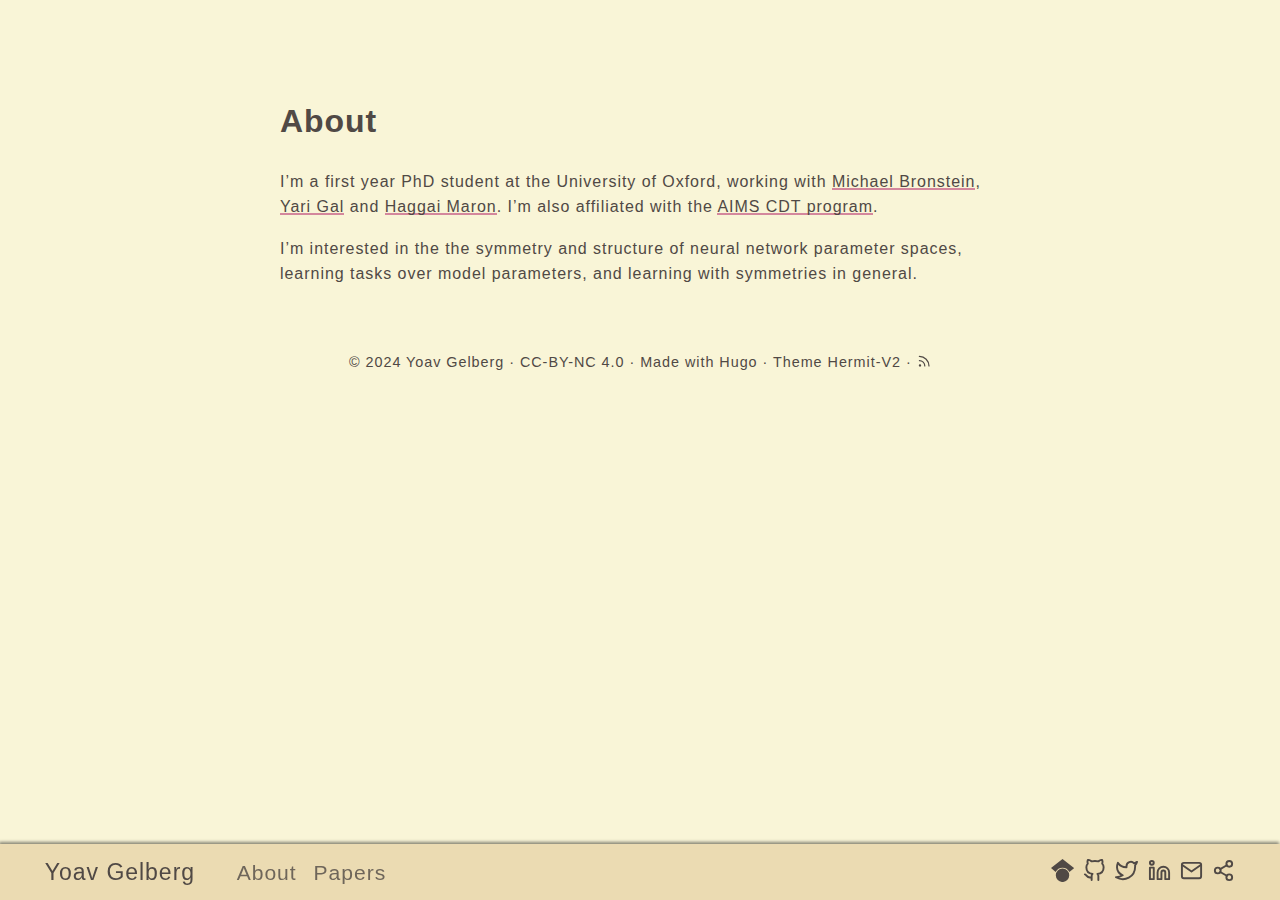
==== about/index.html @ 003d4857 "removed /en from URL" ====
<!DOCTYPE html>
<html lang="en-us">
<head><meta charset="UTF-8">
<meta http-equiv="Content-Type" content="text/html; charset=utf-8">
<meta name="viewport" content="width=device-width, initial-scale=1.0">
<meta http-equiv="X-UA-Compatible" content="ie=edge"><meta name="robots" content="index, follow"><link rel="author" href="/humans.txt">
<link rel="apple-touch-icon" sizes="180x180" href="/apple-touch-icon.png"><link rel="icon" type="image/png" sizes="32x32" href="/favicon-32x32.png">
<link rel="icon" type="image/png" sizes="16x16" href="/favicon-16x16.png">
<link rel="manifest" href="/site.webmanifest">
<meta name="msapplication-TileImage" content="/mstile-144x144.png">
<meta name="author" content="Yoav Gelberg">

  <meta itemprop="name" content="About">
  <meta itemprop="description" content="I’m a first year PhD student at the University of Oxford, working with Michael Bronstein, Yari Gal and Haggai Maron. I’m also affiliated with the AIMS CDT program.
I’m interested in the the symmetry and structure of neural network parameter spaces, learning tasks over model parameters, and learning with symmetries in general.">
  <meta itemprop="datePublished" content="2024-10-09T18:32:16+02:00">
  <meta itemprop="dateModified" content="2024-10-09T18:32:16+02:00">
  <meta itemprop="wordCount" content="52"><meta property="og:url" content="https://yoavgelberg.github.io/about/">
  <meta property="og:site_name" content="Yoav Gelberg">
  <meta property="og:title" content="About">
  <meta property="og:description" content="I’m a first year PhD student at the University of Oxford, working with Michael Bronstein, Yari Gal and Haggai Maron. I’m also affiliated with the AIMS CDT program.
I’m interested in the the symmetry and structure of neural network parameter spaces, learning tasks over model parameters, and learning with symmetries in general.">
  <meta property="og:locale" content="en_us">
  <meta property="og:type" content="article">
    <meta property="article:published_time" content="2024-10-09T18:32:16+02:00">
    <meta property="article:modified_time" content="2024-10-09T18:32:16+02:00">

  <meta name="twitter:card" content="summary">
  <meta name="twitter:title" content="About">
  <meta name="twitter:description" content="I’m a first year PhD student at the University of Oxford, working with Michael Bronstein, Yari Gal and Haggai Maron. I’m also affiliated with the AIMS CDT program.
I’m interested in the the symmetry and structure of neural network parameter spaces, learning tasks over model parameters, and learning with symmetries in general.">
<title>About</title>
<link rel="stylesheet dns-prefetch preconnect preload prefetch" as="style" href="https://yoavgelberg.github.io/css/style.min.cb4854d6fade3b67cc65bf8e83aa059a0c76e17886cffae92ecdb4e8b6cb4a50.css" integrity="sha256-y0hU1vreO2fMZb+Og6oFmgx24XiGz/rpLs206LbLSlA=" crossorigin="anonymous">
	</head>
<body id="page">
	<header id="site-header">
		<div class="hdr-wrapper section-inner">
			<div class="hdr-left">
				<div class="site-branding">
					<a href="https://yoavgelberg.github.io/">Yoav Gelberg</a>
				</div>
				<nav class="site-nav hide-in-mobile"><a href="https://yoavgelberg.github.io/about/">About</a><a href="https://yoavgelberg.github.io/papers/">Papers</a></nav>
			</div>
			<div class="hdr-right hdr-icons">
				<span class="hdr-social hide-in-mobile"><a href="https://scholar.google.com/citations?user=FMbR_TkAAAAJ&amp;hl=en" target="_blank" rel="noopener me" title="Scholar"><svg class="feather" fill="currentColor" width="24" height="24" viewBox="0 0 24 24" role="img" class="feather"
   xmlns="http://www.w3.org/2000/svg" stroke="none">
   <title>Google Scholar icon</title>
   <path d="M12 24a7 7 0 1 1 0-14 7 7 0 0 1 0 14zm0-24L0 9.5l4.838 3.94A8 8 0 0 1 12 9a8 8 0 0 1 7.162 4.44L24 9.5z" />
</svg></a><a href="https://github.com/yoavgelberg" target="_blank" rel="noopener me" title="Github"><svg xmlns="http://www.w3.org/2000/svg" class="feather" width="24" height="24" viewBox="0 0 24 24" fill="none"
   stroke="currentColor" stroke-width="2" stroke-linecap="round" stroke-linejoin="round">
   <path
      d="M9 19c-5 1.5-5-2.5-7-3m14 6v-3.87a3.37 3.37 0 0 0-.94-2.61c3.14-.35 6.44-1.54 6.44-7A5.44 5.44 0 0 0 20 4.77 5.07 5.07 0 0 0 19.91 1S18.73.65 16 2.48a13.38 13.38 0 0 0-7 0C6.27.65 5.09 1 5.09 1A5.07 5.07 0 0 0 5 4.77a5.44 5.44 0 0 0-1.5 3.78c0 5.42 3.3 6.61 6.44 7A3.37 3.37 0 0 0 9 18.13V22">
   </path>
</svg></a><a href="https://twitter.com/yoav_gelberg" target="_blank" rel="noopener me" title="Twitter"><svg xmlns="http://www.w3.org/2000/svg" class="feather" width="24" height="24" viewBox="0 0 24 24" fill="none"
   stroke="currentColor" stroke-width="2" stroke-linecap="round" stroke-linejoin="round">
   <path
      d="M23 3a10.9 10.9 0 0 1-3.14 1.53 4.48 4.48 0 0 0-7.86 3v1A10.66 10.66 0 0 1 3 4s-4 9 5 13a11.64 11.64 0 0 1-7 2c9 5 20 0 20-11.5a4.5 4.5 0 0 0-.08-.83A7.72 7.72 0 0 0 23 3z">
   </path>
</svg></a><a href="https://www.linkedin.com/in/yoav-gelberg" target="_blank" rel="noopener me" title="Linkedin"><svg xmlns="http://www.w3.org/2000/svg" class="feather" width="24" height="24" viewBox="0 0 24 24" fill="none"
   stroke="currentColor" stroke-width="2" stroke-linecap="round" stroke-linejoin="round">
   <path d="M16 8a6 6 0 0 1 6 6v7h-4v-7a2 2 0 0 0-2-2 2 2 0 0 0-2 2v7h-4v-7a6 6 0 0 1 6-6z"></path>
   <rect x="2" y="9" width="4" height="12"></rect>
   <circle cx="4" cy="4" r="2"></circle>
</svg></a><a href="mailto://yoav@robots.ox.ac.uk" target="_blank" rel="noopener me" title="Email"><svg xmlns="http://www.w3.org/2000/svg" class="feather" width="24" height="24" viewBox="0 0 24 24" fill="none"
   stroke="currentColor" stroke-width="2" stroke-linecap="round" stroke-linejoin="round">
   <path d="M4 4h16c1.1 0 2 .9 2 2v12c0 1.1-.9 2-2 2H4c-1.1 0-2-.9-2-2V6c0-1.1.9-2 2-2z"></path>
   <polyline points="22,6 12,13 2,6"></polyline>
</svg></a></span><button id="share-btn" class="hdr-btn" title=""><svg xmlns="http://www.w3.org/2000/svg" width="24" height="24" viewBox="0 0 24 24" fill="none" stroke="currentColor"
      stroke-width="2" stroke-linecap="round" stroke-linejoin="round" class="feather feather-share-2">
      <circle cx="18" cy="5" r="3"></circle>
      <circle cx="6" cy="12" r="3"></circle>
      <circle cx="18" cy="19" r="3"></circle>
      <line x1="8.59" y1="13.51" x2="15.42" y2="17.49"></line>
      <line x1="15.41" y1="6.51" x2="8.59" y2="10.49"></line>
   </svg></button>
 
<div id="share-links" class="animated fast">
    
    
    
    
    <ul>
        <li>
            <a href="https://twitter.com/intent/tweet?hashtags=hermit2&amp;url=https%3a%2f%2fyoavgelberg.github.io%2fabout%2f&amp;text=About" target="_blank" rel="noopener" aria-label="Share on X"><svg xmlns="http://www.w3.org/2000/svg" class="feather" width="24" height="24" viewBox="0 0 24 24" fill="none"
   stroke="currentColor" stroke-width="2" stroke-linecap="round" stroke-linejoin="round">
   <path class="st0" d="m21.3 21.1 -11.4 -18.2h-7.2l11.4 18.2zm-18.6 0 7.2 -6.6m4.2 -5 7.2 -6.6" />
</svg></a>
        </li>
        <li>
            <a href="https://facebook.com/sharer/sharer.php?u=https%3a%2f%2fyoavgelberg.github.io%2fabout%2f" target="_blank" rel="noopener" aria-label="Share on Facebook"><svg xmlns="http://www.w3.org/2000/svg" class="feather" width="24" height="24" viewBox="0 0 24 24" fill="none"
   stroke="currentColor" stroke-width="2" stroke-linecap="round" stroke-linejoin="round">
   <path d="M18 2h-3a5 5 0 0 0-5 5v3H7v4h3v8h4v-8h3l1-4h-4V7a1 1 0 0 1 1-1h3z"></path>
</svg></a>
        </li>
        <li>
            <a href="mailto:?subject=About&amp;body=https%3a%2f%2fyoavgelberg.github.io%2fabout%2f" target="_self" rel="noopener" aria-label="Share on Email"><svg xmlns="http://www.w3.org/2000/svg" class="feather" width="24" height="24" viewBox="0 0 24 24" fill="none"
   stroke="currentColor" stroke-width="2" stroke-linecap="round" stroke-linejoin="round">
   <path d="M4 4h16c1.1 0 2 .9 2 2v12c0 1.1-.9 2-2 2H4c-1.1 0-2-.9-2-2V6c0-1.1.9-2 2-2z"></path>
   <polyline points="22,6 12,13 2,6"></polyline>
</svg></a>
        </li>
        <li>
            <a href="https://www.linkedin.com/shareArticle?mini=true&amp;url=https%3a%2f%2fyoavgelberg.github.io%2fabout%2f&amp;source=https%3a%2f%2fyoavgelberg.github.io%2f&amp;title=About&amp;summary=About%2c%20by%20Yoav%20Gelberg%0a%0a%3cnil%3e%0a" target="_blank" rel="noopener" aria-label="Share on LinkedIn"><svg xmlns="http://www.w3.org/2000/svg" class="feather" width="24" height="24" viewBox="0 0 24 24" fill="none"
   stroke="currentColor" stroke-width="2" stroke-linecap="round" stroke-linejoin="round">
   <path d="M16 8a6 6 0 0 1 6 6v7h-4v-7a2 2 0 0 0-2-2 2 2 0 0 0-2 2v7h-4v-7a6 6 0 0 1 6-6z"></path>
   <rect x="2" y="9" width="4" height="12"></rect>
   <circle cx="4" cy="4" r="2"></circle>
</svg></a>
        </li>
        <li>
            <a href="#" onclick="linkShare(&#34;About&#34;,&#34;https://yoavgelberg.github.io/about/&#34;,&#34;About, by Yoav Gelberg\n\n\u003cnil\u003e\n&#34;); return false;" target="_self" rel="noopener" aria-label="Copy Link"><svg xmlns="http://www.w3.org/2000/svg" width="24" height="24" viewBox="0 0 24 24" fill="none" stroke="currentColor"
      stroke-width="2" stroke-linecap="round" stroke-linejoin="round" class="feather feather-copy">
      <rect x="9" y="9" width="13" height="13" rx="2" ry="2"></rect>
      <path d="M5 15H4a2 2 0 0 1-2-2V4a2 2 0 0 1 2-2h9a2 2 0 0 1 2 2v1"></path>
   </svg></a>
        </li>
    </ul>
</div><button id="menu-btn" class="hdr-btn" title=""><svg xmlns="http://www.w3.org/2000/svg" width="24" height="24" viewBox="0 0 24 24" fill="none" stroke="currentColor"
      stroke-width="2" stroke-linecap="round" stroke-linejoin="round" class="feather feather-menu">
      <line x1="3" y1="12" x2="21" y2="12"></line>
      <line x1="3" y1="6" x2="21" y2="6"></line>
      <line x1="3" y1="18" x2="21" y2="18"></line>
   </svg></button>
			</div>
		</div>
	</header>
	<div id="mobile-menu" class="animated fast">
		<ul>
			<li><a href="https://yoavgelberg.github.io/about/">About</a></li>
			<li><a href="https://yoavgelberg.github.io/papers/">Papers</a></li>
		</ul>
	</div>


	<main class="site-main section-inner thin animated fadeIn faster">
		<h1>About</h1>
		<div class="content">
			<p>I&rsquo;m a first year PhD student at the University of Oxford, working with <a href="https://www.cs.ox.ac.uk/people/michael.bronstein/">Michael Bronstein</a>, <a href="https://www.cs.ox.ac.uk/people/yarin.gal/website/">Yari Gal</a> and <a href="https://haggaim.github.io/">Haggai Maron</a>. I&rsquo;m also affiliated with the <a href="https://aims.robots.ox.ac.uk/">AIMS CDT program</a>.</p>
<p>I&rsquo;m interested in the the symmetry and structure of neural network parameter spaces, learning tasks over model parameters, and learning with symmetries in general.</p>
<!-- raw HTML omitted -->
<!-- raw HTML omitted -->
<!-- raw HTML omitted -->
<!-- raw HTML omitted -->
<!-- raw HTML omitted -->
<!-- raw HTML omitted -->

		</div>
		
	</main>

<footer id="site-footer" class="section-inner thin animated fadeIn faster">
	<p>
		&copy; 2024 <a href="https://yoavgelberg.github.io/">Yoav Gelberg</a>
		&#183; CC-BY-NC 4.0 &#183; Made with <a href="https://gohugo.io/" target="_blank" rel="noopener">Hugo</a>
			&#183; Theme <a href="https://github.com/1bl4z3r/hermit-V2" target="_blank" rel="noopener">Hermit-V2</a>
		&#183; <a href="https://yoavgelberg.github.io/posts/index.xml" target="_blank" title="rss"><svg xmlns="http://www.w3.org/2000/svg" width="24" height="24" viewBox="0 0 24 24" fill="none" stroke="currentColor"
   stroke-width="2" stroke-linecap="round" stroke-linejoin="round" class="feather feather-rss">
   <path d="M4 11a9 9 0 0 1 9 9"></path>
   <path d="M4 4a16 16 0 0 1 16 16"></path>
   <circle cx="5" cy="19" r="1"></circle>
</svg></a></p>

</footer>
<script async src="https://yoavgelberg.github.io/js/bundle.min.c7c384e4d29d192bbac6811ae4660bb01767194a5bea56baca77e8260f93ea16.js" integrity="sha256-x8OE5NKdGSu6xoEa5GYLsBdnGUpb6la6ynfoJg+T6hY=" crossorigin="anonymous"></script><script async src="https://yoavgelberg.github.io/js/link-share.min.24409a4f6e5537d70ffc55ec8f9192208d718678cb8638585342423020b37f39.js" integrity="sha256-JECaT25VN9cP/FXsj5GSII1xhnjLhjhYU0JCMCCzfzk=" crossorigin="anonymous"></script>
</body>

</html>
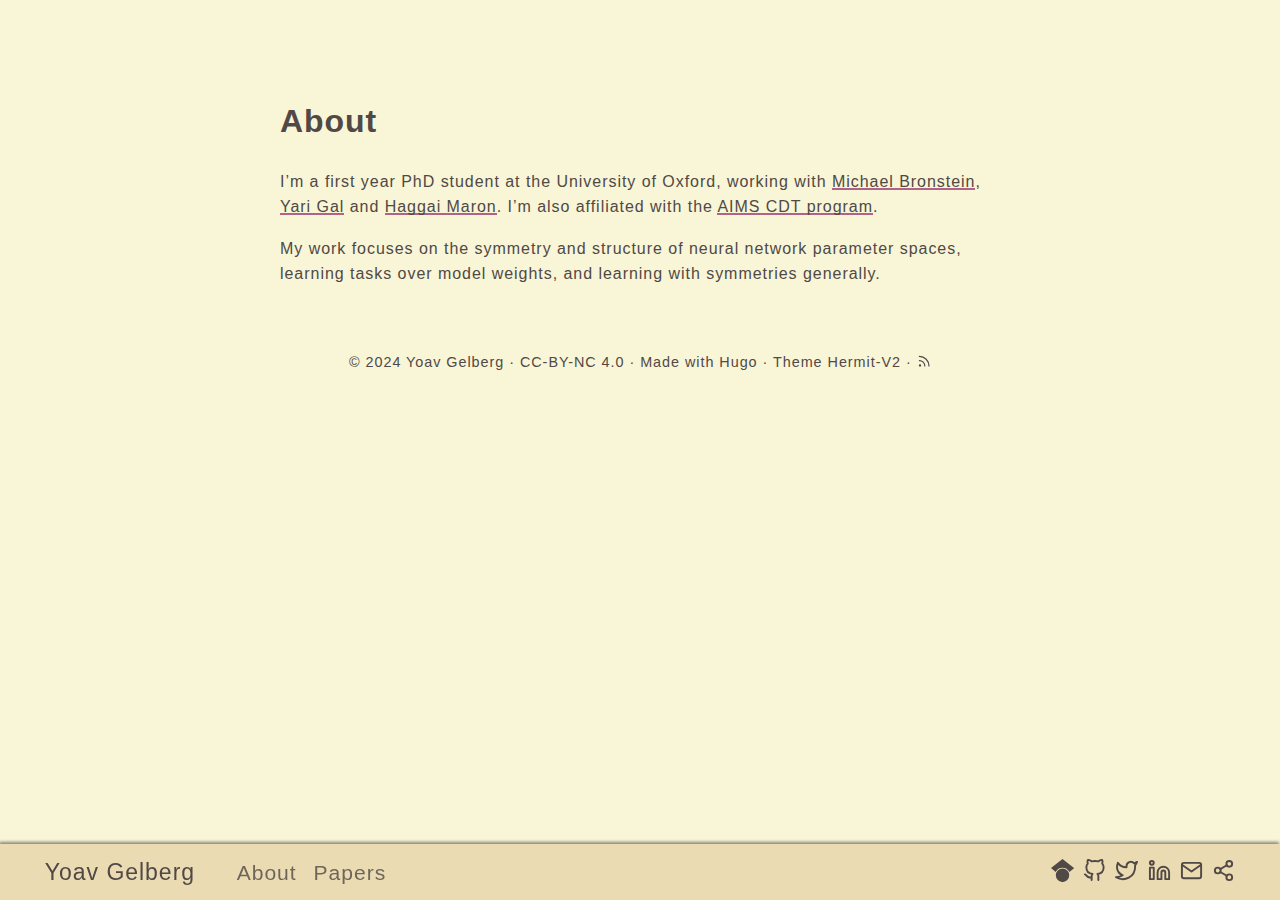
==== commit 835b8b72: "Added better portrait and about page" ====
--- a/about/index.html
+++ b/about/index.html
@@ -14,14 +14,14 @@
 
   <meta itemprop="name" content="About">
   <meta itemprop="description" content="I’m a first year PhD student at the University of Oxford, working with Michael Bronstein, Yari Gal and Haggai Maron. I’m also affiliated with the AIMS CDT program.
-I’m interested in the the symmetry and structure of neural network parameter spaces, learning tasks over model parameters, and learning with symmetries in general.">
+My work focuses on the symmetry and structure of neural network parameter spaces, learning tasks over model weights, and learning with symmetries generally.">
   <meta itemprop="datePublished" content="2024-10-09T18:32:16+02:00">
   <meta itemprop="dateModified" content="2024-10-09T18:32:16+02:00">
-  <meta itemprop="wordCount" content="52"><meta property="og:url" content="https://yoavgelberg.github.io/about/">
+  <meta itemprop="wordCount" content="51"><meta property="og:url" content="https://yoavgelberg.github.io/about/">
   <meta property="og:site_name" content="Yoav Gelberg">
   <meta property="og:title" content="About">
   <meta property="og:description" content="I’m a first year PhD student at the University of Oxford, working with Michael Bronstein, Yari Gal and Haggai Maron. I’m also affiliated with the AIMS CDT program.
-I’m interested in the the symmetry and structure of neural network parameter spaces, learning tasks over model parameters, and learning with symmetries in general.">
+My work focuses on the symmetry and structure of neural network parameter spaces, learning tasks over model weights, and learning with symmetries generally.">
   <meta property="og:locale" content="en_us">
   <meta property="og:type" content="article">
     <meta property="article:published_time" content="2024-10-09T18:32:16+02:00">
@@ -30,9 +30,9 @@
   <meta name="twitter:card" content="summary">
   <meta name="twitter:title" content="About">
   <meta name="twitter:description" content="I’m a first year PhD student at the University of Oxford, working with Michael Bronstein, Yari Gal and Haggai Maron. I’m also affiliated with the AIMS CDT program.
-I’m interested in the the symmetry and structure of neural network parameter spaces, learning tasks over model parameters, and learning with symmetries in general.">
+My work focuses on the symmetry and structure of neural network parameter spaces, learning tasks over model weights, and learning with symmetries generally.">
 <title>About</title>
-<link rel="stylesheet dns-prefetch preconnect preload prefetch" as="style" href="https://yoavgelberg.github.io/css/style.min.cb4854d6fade3b67cc65bf8e83aa059a0c76e17886cffae92ecdb4e8b6cb4a50.css" integrity="sha256-y0hU1vreO2fMZb+Og6oFmgx24XiGz/rpLs206LbLSlA=" crossorigin="anonymous">
+<link rel="stylesheet dns-prefetch preconnect preload prefetch" as="style" href="https://yoavgelberg.github.io/css/style.min.e66c8645325b8fbab1a3859340aedaf2f56ca73fb8b6a142200ed9afa69ffe1b.css" integrity="sha256-5myGRTJbj7qxo4WTQK7a8vVspz+4tqFCIA7Zr6af/hs=" crossorigin="anonymous">
 	</head>
 <body id="page">
 	<header id="site-header">
@@ -138,7 +138,7 @@
 		<h1>About</h1>
 		<div class="content">
 			<p>I&rsquo;m a first year PhD student at the University of Oxford, working with <a href="https://www.cs.ox.ac.uk/people/michael.bronstein/">Michael Bronstein</a>, <a href="https://www.cs.ox.ac.uk/people/yarin.gal/website/">Yari Gal</a> and <a href="https://haggaim.github.io/">Haggai Maron</a>. I&rsquo;m also affiliated with the <a href="https://aims.robots.ox.ac.uk/">AIMS CDT program</a>.</p>
-<p>I&rsquo;m interested in the the symmetry and structure of neural network parameter spaces, learning tasks over model parameters, and learning with symmetries in general.</p>
+<p>My work focuses on the symmetry and structure of neural network parameter spaces, learning tasks over model weights, and learning with symmetries generally.</p>
 <!-- raw HTML omitted -->
 <!-- raw HTML omitted -->
 <!-- raw HTML omitted -->
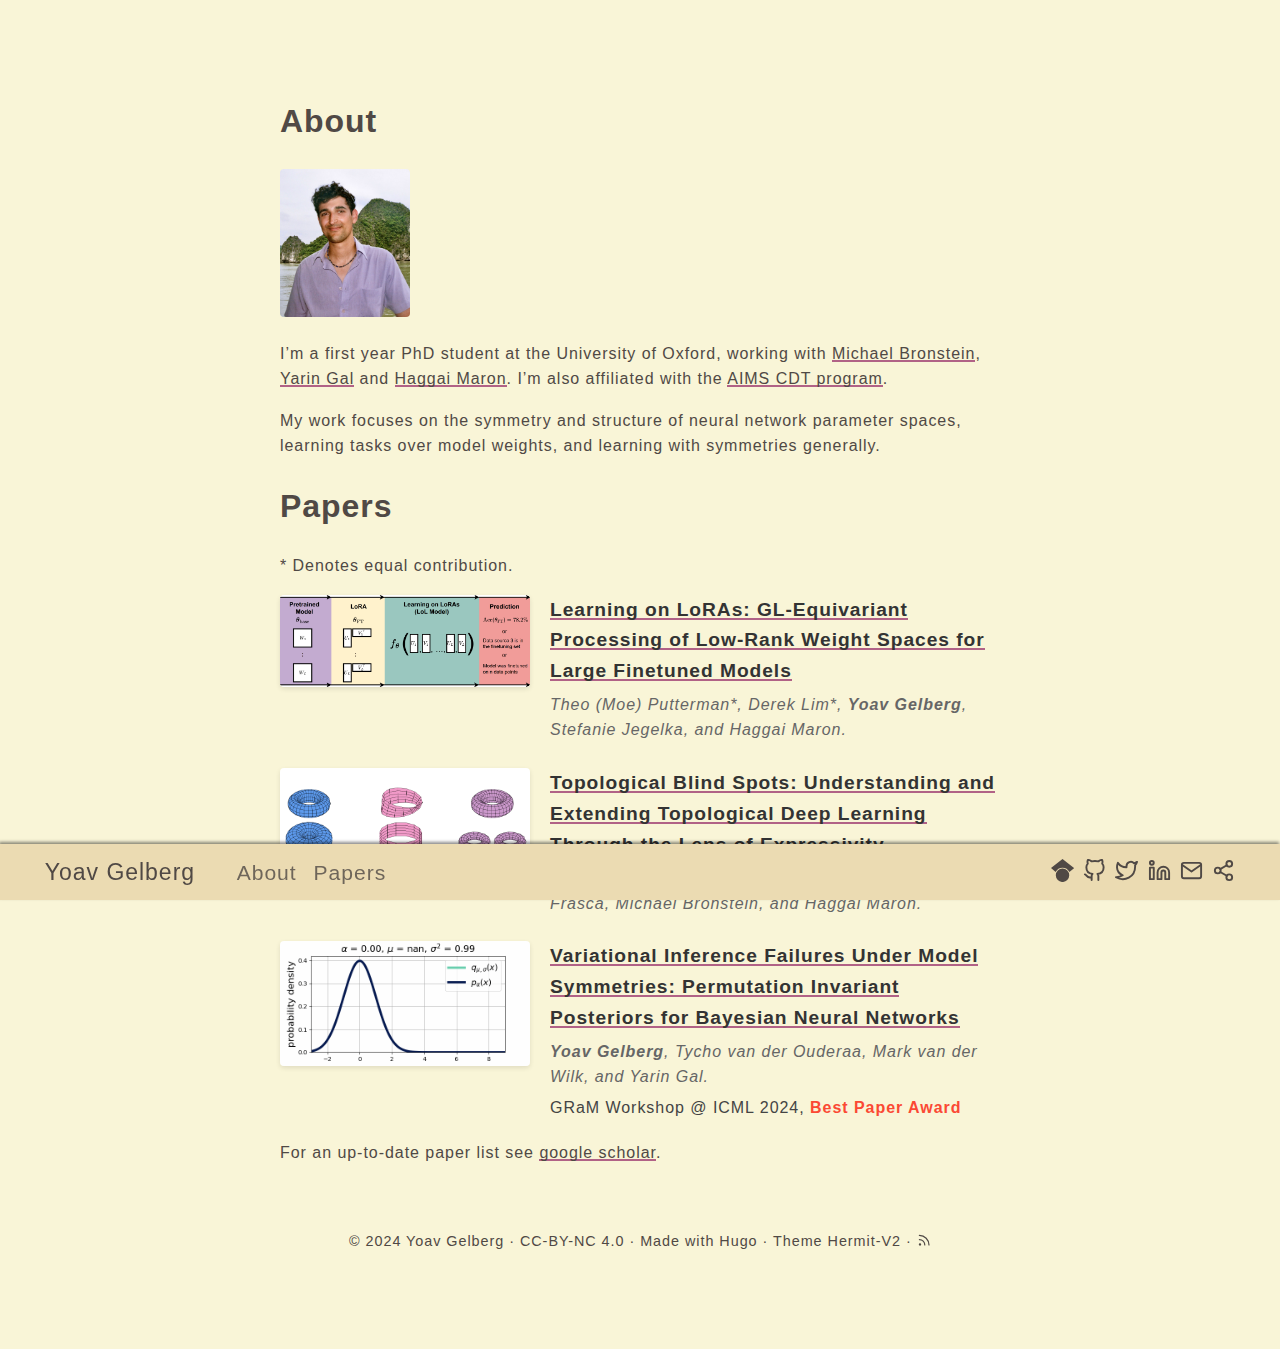
==== commit c12e4fc4: "Better about" ====
--- a/about/index.html
+++ b/about/index.html
@@ -13,15 +13,19 @@
 <meta name="author" content="Yoav Gelberg">
 
   <meta itemprop="name" content="About">
-  <meta itemprop="description" content="I’m a first year PhD student at the University of Oxford, working with Michael Bronstein, Yari Gal and Haggai Maron. I’m also affiliated with the AIMS CDT program.
-My work focuses on the symmetry and structure of neural network parameter spaces, learning tasks over model weights, and learning with symmetries generally.">
+  <meta itemprop="description" content=" I’m a first year PhD student at the University of Oxford, working with Michael Bronstein, Yarin Gal and Haggai Maron. I’m also affiliated with the AIMS CDT program.
+My work focuses on the symmetry and structure of neural network parameter spaces, learning tasks over model weights, and learning with symmetries generally.
+Papers * Denotes equal contribution.
+Learning on LoRAs: GL-Equivariant Processing of Low-Rank Weight Spaces for Large Finetuned Models Theo (Moe) Putterman*, Derek Lim*, Yoav Gelberg, Stefanie Jegelka, and Haggai Maron.">
   <meta itemprop="datePublished" content="2024-10-09T18:32:16+02:00">
   <meta itemprop="dateModified" content="2024-10-09T18:32:16+02:00">
-  <meta itemprop="wordCount" content="51"><meta property="og:url" content="https://yoavgelberg.github.io/about/">
+  <meta itemprop="wordCount" content="150"><meta property="og:url" content="https://yoavgelberg.github.io/about/">
   <meta property="og:site_name" content="Yoav Gelberg">
   <meta property="og:title" content="About">
-  <meta property="og:description" content="I’m a first year PhD student at the University of Oxford, working with Michael Bronstein, Yari Gal and Haggai Maron. I’m also affiliated with the AIMS CDT program.
-My work focuses on the symmetry and structure of neural network parameter spaces, learning tasks over model weights, and learning with symmetries generally.">
+  <meta property="og:description" content=" I’m a first year PhD student at the University of Oxford, working with Michael Bronstein, Yarin Gal and Haggai Maron. I’m also affiliated with the AIMS CDT program.
+My work focuses on the symmetry and structure of neural network parameter spaces, learning tasks over model weights, and learning with symmetries generally.
+Papers * Denotes equal contribution.
+Learning on LoRAs: GL-Equivariant Processing of Low-Rank Weight Spaces for Large Finetuned Models Theo (Moe) Putterman*, Derek Lim*, Yoav Gelberg, Stefanie Jegelka, and Haggai Maron.">
   <meta property="og:locale" content="en_us">
   <meta property="og:type" content="article">
     <meta property="article:published_time" content="2024-10-09T18:32:16+02:00">
@@ -29,8 +33,10 @@
 
   <meta name="twitter:card" content="summary">
   <meta name="twitter:title" content="About">
-  <meta name="twitter:description" content="I’m a first year PhD student at the University of Oxford, working with Michael Bronstein, Yari Gal and Haggai Maron. I’m also affiliated with the AIMS CDT program.
-My work focuses on the symmetry and structure of neural network parameter spaces, learning tasks over model weights, and learning with symmetries generally.">
+  <meta name="twitter:description" content=" I’m a first year PhD student at the University of Oxford, working with Michael Bronstein, Yarin Gal and Haggai Maron. I’m also affiliated with the AIMS CDT program.
+My work focuses on the symmetry and structure of neural network parameter spaces, learning tasks over model weights, and learning with symmetries generally.
+Papers * Denotes equal contribution.
+Learning on LoRAs: GL-Equivariant Processing of Low-Rank Weight Spaces for Large Finetuned Models Theo (Moe) Putterman*, Derek Lim*, Yoav Gelberg, Stefanie Jegelka, and Haggai Maron.">
 <title>About</title>
 <link rel="stylesheet dns-prefetch preconnect preload prefetch" as="style" href="https://yoavgelberg.github.io/css/style.min.e66c8645325b8fbab1a3859340aedaf2f56ca73fb8b6a142200ed9afa69ffe1b.css" integrity="sha256-5myGRTJbj7qxo4WTQK7a8vVspz+4tqFCIA7Zr6af/hs=" crossorigin="anonymous">
 	</head>
@@ -137,8 +143,77 @@
 	<main class="site-main section-inner thin animated fadeIn faster">
 		<h1>About</h1>
 		<div class="content">
-			<p>I&rsquo;m a first year PhD student at the University of Oxford, working with <a href="https://www.cs.ox.ac.uk/people/michael.bronstein/">Michael Bronstein</a>, <a href="https://www.cs.ox.ac.uk/people/yarin.gal/website/">Yari Gal</a> and <a href="https://haggaim.github.io/">Haggai Maron</a>. I&rsquo;m also affiliated with the <a href="https://aims.robots.ox.ac.uk/">AIMS CDT program</a>.</p>
+			
+
+
+
+
+
+<figure style="margin-bottom: 1.5rem; max-width: 130px; margin-left: 0;">
+    <img src="/images/portrait2.jpg" alt="That&#39;s me!" style="width: 100%; height: auto;">
+</figure>
+<p>I&rsquo;m a first year PhD student at the University of Oxford, working with <a href="https://www.cs.ox.ac.uk/people/michael.bronstein/">Michael Bronstein</a>, <a href="https://www.cs.ox.ac.uk/people/yarin.gal/website/">Yarin Gal</a> and <a href="https://haggaim.github.io/">Haggai Maron</a>. I&rsquo;m also affiliated with the <a href="https://aims.robots.ox.ac.uk/">AIMS CDT program</a>.</p>
 <p>My work focuses on the symmetry and structure of neural network parameter spaces, learning tasks over model weights, and learning with symmetries generally.</p>
+<h1 id="papers">Papers<a href="#papers" class="anchor" aria-hidden="true"><svg xmlns="http://www.w3.org/2000/svg" viewBox="0 0 24 24" fill="none" stroke="currentColor" stroke-width="2" stroke-linecap="round" stroke-linejoin="round"><path d="M15 7h3a5 5 0 0 1 5 5 5 5 0 0 1-5 5h-3m-6 0H6a5 5 0 0 1-5-5 5 5 0 0 1 5-5h3"></path><line x1="8" y1="12" x2="16" y2="12"></line></svg></a></h1>
+<p>* Denotes equal contribution.</p>
+
+<div
+    style="display: flex; align-items: flex-start; justify-content: flex-start; margin-bottom: 20px; max-width: 800px; margin-left: auto; margin-right: auto;">
+    <div style="flex-shrink: 0; margin-right: 20px; width: 250px;">
+        
+        
+        <img src="/images/lol.png" alt="Learning on LoRAs: GL-Equivariant Processing of Low-Rank Weight Spaces for Large Finetuned Models"
+            style="width: 100%; box-shadow: 0 2px 5px rgba(0,0,0,0.1);">
+    </div>
+    <div style="flex: 1;">
+        <h3 style="margin: 0; font-size: 1.2em;">
+            
+            <a href="#ZgotmplZ" target="_blank" rel="noopener noreferrer"
+                style="text-decoration: none; color: #333;">Learning on LoRAs: GL-Equivariant Processing of Low-Rank Weight Spaces for Large Finetuned Models</a>
+        </h3>
+        <p style="margin: 5px 0 0; font-style: italic; color: #666;">Theo (Moe) Putterman*, Derek Lim*, <strong>Yoav Gelberg</strong>, Stefanie Jegelka, and Haggai Maron.</p>
+        <p style="margin: 5px 0 0; color: #444;"></p>
+    </div>
+</div>
+
+<div
+    style="display: flex; align-items: flex-start; justify-content: flex-start; margin-bottom: 20px; max-width: 800px; margin-left: auto; margin-right: auto;">
+    <div style="flex-shrink: 0; margin-right: 20px; width: 250px;">
+        
+        
+        <img src="/images/topological_blindspots.png" alt="Topological Blind Spots: Understanding and Extending Topological Deep Learning Through the Lens of Expressivity"
+            style="width: 100%; box-shadow: 0 2px 5px rgba(0,0,0,0.1);">
+    </div>
+    <div style="flex: 1;">
+        <h3 style="margin: 0; font-size: 1.2em;">
+            
+            <a href="#ZgotmplZ" target="_blank" rel="noopener noreferrer"
+                style="text-decoration: none; color: #333;">Topological Blind Spots: Understanding and Extending Topological Deep Learning Through the Lens of Expressivity</a>
+        </h3>
+        <p style="margin: 5px 0 0; font-style: italic; color: #666;">Yam Eitan*, <strong>Yoav Gelberg</strong>*, Guy Bar-Shalom, Fabrizio Frasca, Michael Bronstein, and Haggai Maron.</p>
+        <p style="margin: 5px 0 0; color: #444;"></p>
+    </div>
+</div>
+
+<div
+    style="display: flex; align-items: flex-start; justify-content: flex-start; margin-bottom: 20px; max-width: 800px; margin-left: auto; margin-right: auto;">
+    <div style="flex-shrink: 0; margin-right: 20px; width: 250px;">
+        
+        
+        <img src="/images/optim.gif" alt="Variational Inference Failures Under Model Symmetries: Permutation Invariant Posteriors for Bayesian Neural Networks"
+            style="width: 100%; box-shadow: 0 2px 5px rgba(0,0,0,0.1);">
+    </div>
+    <div style="flex: 1;">
+        <h3 style="margin: 0; font-size: 1.2em;">
+            
+            <a href="#ZgotmplZ" target="_blank" rel="noopener noreferrer"
+                style="text-decoration: none; color: #333;">Variational Inference Failures Under Model Symmetries: Permutation Invariant Posteriors for Bayesian Neural Networks</a>
+        </h3>
+        <p style="margin: 5px 0 0; font-style: italic; color: #666;"><strong>Yoav Gelberg</strong>, Tycho van der Ouderaa, Mark van der Wilk, and  Yarin Gal.</p>
+        <p style="margin: 5px 0 0; color: #444;">GRaM Workshop @ ICML 2024, <span style="color: #fb4934; font-weight: bold;">Best Paper Award</span></p>
+    </div>
+</div>
+<p>For an up-to-date paper list see <a href="https://scholar.google.com/citations?user=FMbR_TkAAAAJ&amp;hl=en">google scholar</a>.</p>
 <!-- raw HTML omitted -->
 <!-- raw HTML omitted -->
 <!-- raw HTML omitted -->
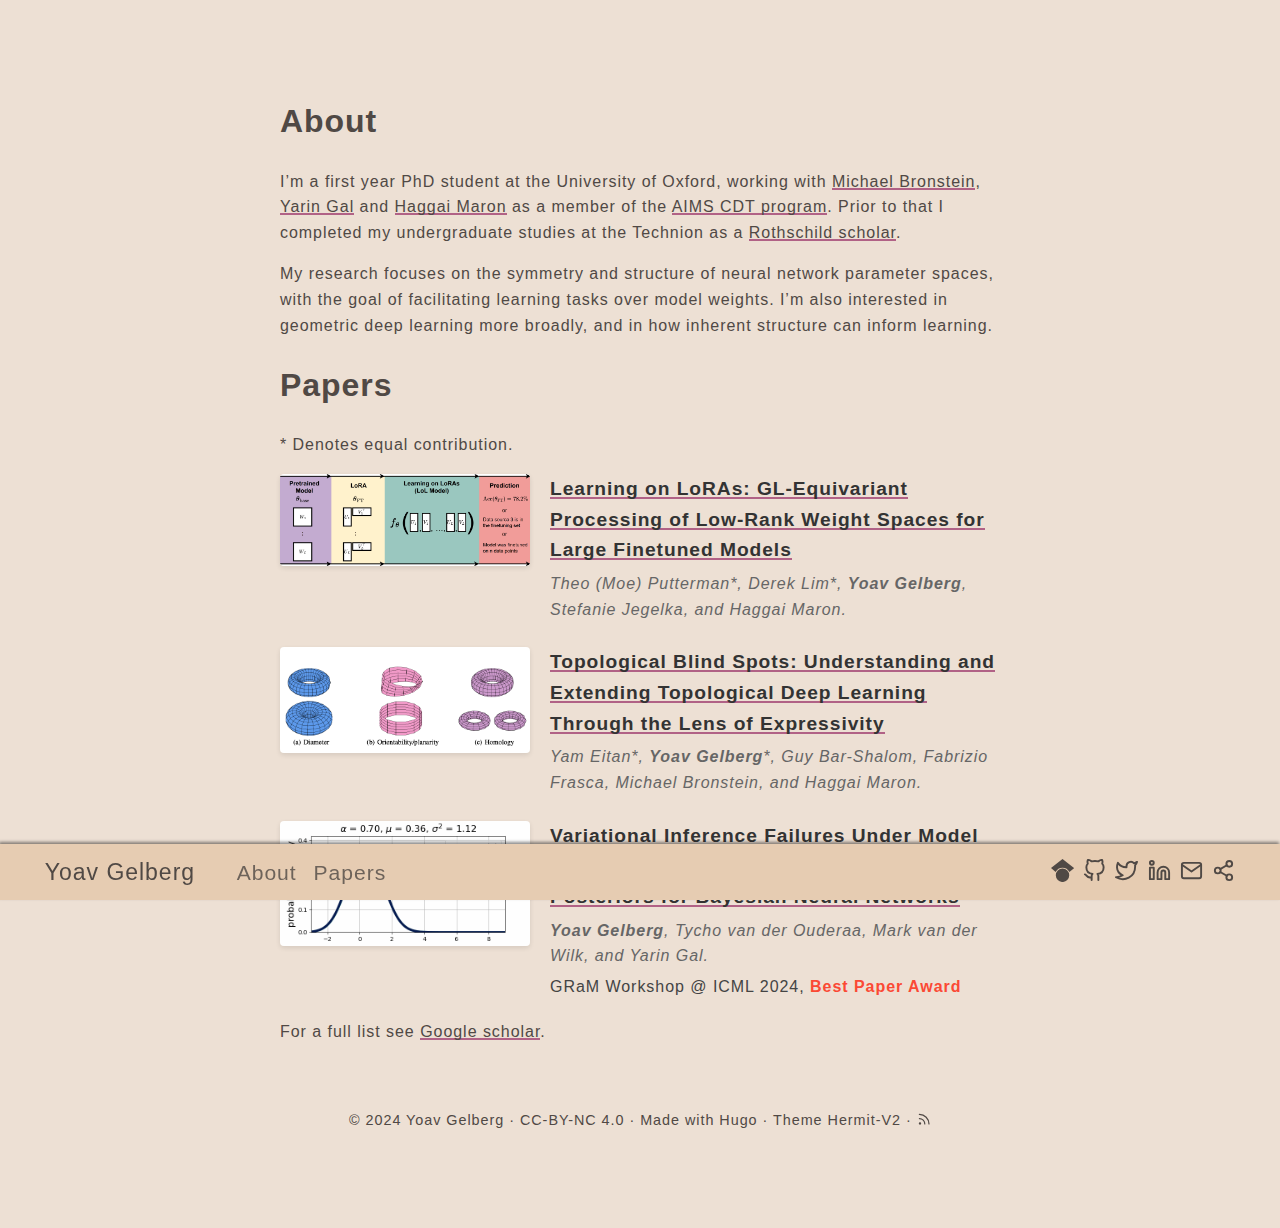
==== commit 0f2fee5a: "Edits" ====
--- a/about/index.html
+++ b/about/index.html
@@ -13,19 +13,15 @@
 <meta name="author" content="Yoav Gelberg">
 
   <meta itemprop="name" content="About">
-  <meta itemprop="description" content=" I’m a first year PhD student at the University of Oxford, working with Michael Bronstein, Yarin Gal and Haggai Maron. I’m also affiliated with the AIMS CDT program.
-My work focuses on the symmetry and structure of neural network parameter spaces, learning tasks over model weights, and learning with symmetries generally.
-Papers * Denotes equal contribution.
-Learning on LoRAs: GL-Equivariant Processing of Low-Rank Weight Spaces for Large Finetuned Models Theo (Moe) Putterman*, Derek Lim*, Yoav Gelberg, Stefanie Jegelka, and Haggai Maron.">
+  <meta itemprop="description" content=" I’m a first year PhD student at the University of Oxford, working with Michael Bronstein, Yarin Gal and Haggai Maron as a member of the AIMS CDT program. Prior to that I completed my undergraduate studies at the Technion as a Rothschild scholar.
+My research focuses on the symmetry and structure of neural network parameter spaces, with the goal of facilitating learning tasks over model weights. I’m also interested in geometric deep learning more broadly, and in how inherent structure can inform learning.">
   <meta itemprop="datePublished" content="2024-10-09T18:32:16+02:00">
   <meta itemprop="dateModified" content="2024-10-09T18:32:16+02:00">
-  <meta itemprop="wordCount" content="150"><meta property="og:url" content="https://yoavgelberg.github.io/about/">
+  <meta itemprop="wordCount" content="181"><meta property="og:url" content="https://yoavgelberg.github.io/about/">
   <meta property="og:site_name" content="Yoav Gelberg">
   <meta property="og:title" content="About">
-  <meta property="og:description" content=" I’m a first year PhD student at the University of Oxford, working with Michael Bronstein, Yarin Gal and Haggai Maron. I’m also affiliated with the AIMS CDT program.
-My work focuses on the symmetry and structure of neural network parameter spaces, learning tasks over model weights, and learning with symmetries generally.
-Papers * Denotes equal contribution.
-Learning on LoRAs: GL-Equivariant Processing of Low-Rank Weight Spaces for Large Finetuned Models Theo (Moe) Putterman*, Derek Lim*, Yoav Gelberg, Stefanie Jegelka, and Haggai Maron.">
+  <meta property="og:description" content=" I’m a first year PhD student at the University of Oxford, working with Michael Bronstein, Yarin Gal and Haggai Maron as a member of the AIMS CDT program. Prior to that I completed my undergraduate studies at the Technion as a Rothschild scholar.
+My research focuses on the symmetry and structure of neural network parameter spaces, with the goal of facilitating learning tasks over model weights. I’m also interested in geometric deep learning more broadly, and in how inherent structure can inform learning.">
   <meta property="og:locale" content="en_us">
   <meta property="og:type" content="article">
     <meta property="article:published_time" content="2024-10-09T18:32:16+02:00">
@@ -33,12 +29,10 @@
 
   <meta name="twitter:card" content="summary">
   <meta name="twitter:title" content="About">
-  <meta name="twitter:description" content=" I’m a first year PhD student at the University of Oxford, working with Michael Bronstein, Yarin Gal and Haggai Maron. I’m also affiliated with the AIMS CDT program.
-My work focuses on the symmetry and structure of neural network parameter spaces, learning tasks over model weights, and learning with symmetries generally.
-Papers * Denotes equal contribution.
-Learning on LoRAs: GL-Equivariant Processing of Low-Rank Weight Spaces for Large Finetuned Models Theo (Moe) Putterman*, Derek Lim*, Yoav Gelberg, Stefanie Jegelka, and Haggai Maron.">
+  <meta name="twitter:description" content=" I’m a first year PhD student at the University of Oxford, working with Michael Bronstein, Yarin Gal and Haggai Maron as a member of the AIMS CDT program. Prior to that I completed my undergraduate studies at the Technion as a Rothschild scholar.
+My research focuses on the symmetry and structure of neural network parameter spaces, with the goal of facilitating learning tasks over model weights. I’m also interested in geometric deep learning more broadly, and in how inherent structure can inform learning.">
 <title>About</title>
-<link rel="stylesheet dns-prefetch preconnect preload prefetch" as="style" href="https://yoavgelberg.github.io/css/style.min.e66c8645325b8fbab1a3859340aedaf2f56ca73fb8b6a142200ed9afa69ffe1b.css" integrity="sha256-5myGRTJbj7qxo4WTQK7a8vVspz+4tqFCIA7Zr6af/hs=" crossorigin="anonymous">
+<link rel="stylesheet dns-prefetch preconnect preload prefetch" as="style" href="https://yoavgelberg.github.io/css/style.min.03580a4919d045c3e4eaa6b0ececd1277ee790c08c5be1ddc836072e6e9f1c75.css" integrity="sha256-A1gKSRnQRcPk6qaw7OzRJ37nkMCMW+HdyDYHLm6fHHU=" crossorigin="anonymous">
 	</head>
 <body id="page">
 	<header id="site-header">
@@ -143,17 +137,9 @@
 	<main class="site-main section-inner thin animated fadeIn faster">
 		<h1>About</h1>
 		<div class="content">
-			
-
-
-
-
-
-<figure style="margin-bottom: 1.5rem; max-width: 130px; margin-left: 0;">
-    <img src="/images/portrait2.jpg" alt="That&#39;s me!" style="width: 100%; height: auto;">
-</figure>
-<p>I&rsquo;m a first year PhD student at the University of Oxford, working with <a href="https://www.cs.ox.ac.uk/people/michael.bronstein/">Michael Bronstein</a>, <a href="https://www.cs.ox.ac.uk/people/yarin.gal/website/">Yarin Gal</a> and <a href="https://haggaim.github.io/">Haggai Maron</a>. I&rsquo;m also affiliated with the <a href="https://aims.robots.ox.ac.uk/">AIMS CDT program</a>.</p>
-<p>My work focuses on the symmetry and structure of neural network parameter spaces, learning tasks over model weights, and learning with symmetries generally.</p>
+			<!-- raw HTML omitted -->
+<p>I&rsquo;m a first year PhD student at the University of Oxford, working with <a href="https://www.cs.ox.ac.uk/people/michael.bronstein/">Michael Bronstein</a>, <a href="https://www.cs.ox.ac.uk/people/yarin.gal/website/">Yarin Gal</a> and <a href="https://haggaim.github.io/">Haggai Maron</a> as a member of the <a href="https://aims.robots.ox.ac.uk/">AIMS CDT program</a>. Prior to that I completed my undergraduate studies at the Technion as a <a href="https://excellence.technion.ac.il/en/about-the-program/">Rothschild scholar</a>.</p>
+<p>My research focuses on the symmetry and structure of neural network parameter spaces, with the goal of facilitating learning tasks over model weights. I’m also interested in geometric deep learning more broadly, and in how inherent structure can inform learning.</p>
 <h1 id="papers">Papers<a href="#papers" class="anchor" aria-hidden="true"><svg xmlns="http://www.w3.org/2000/svg" viewBox="0 0 24 24" fill="none" stroke="currentColor" stroke-width="2" stroke-linecap="round" stroke-linejoin="round"><path d="M15 7h3a5 5 0 0 1 5 5 5 5 0 0 1-5 5h-3m-6 0H6a5 5 0 0 1-5-5 5 5 0 0 1 5-5h3"></path><line x1="8" y1="12" x2="16" y2="12"></line></svg></a></h1>
 <p>* Denotes equal contribution.</p>
 
@@ -168,7 +154,7 @@
     <div style="flex: 1;">
         <h3 style="margin: 0; font-size: 1.2em;">
             
-            <a href="#ZgotmplZ" target="_blank" rel="noopener noreferrer"
+            <a href="https://arxiv.org/abs/2410.04207" target="_blank" rel="noopener noreferrer"
                 style="text-decoration: none; color: #333;">Learning on LoRAs: GL-Equivariant Processing of Low-Rank Weight Spaces for Large Finetuned Models</a>
         </h3>
         <p style="margin: 5px 0 0; font-style: italic; color: #666;">Theo (Moe) Putterman*, Derek Lim*, <strong>Yoav Gelberg</strong>, Stefanie Jegelka, and Haggai Maron.</p>
@@ -187,7 +173,7 @@
     <div style="flex: 1;">
         <h3 style="margin: 0; font-size: 1.2em;">
             
-            <a href="#ZgotmplZ" target="_blank" rel="noopener noreferrer"
+            <a href="https://arxiv.org/pdf/2408.05486" target="_blank" rel="noopener noreferrer"
                 style="text-decoration: none; color: #333;">Topological Blind Spots: Understanding and Extending Topological Deep Learning Through the Lens of Expressivity</a>
         </h3>
         <p style="margin: 5px 0 0; font-style: italic; color: #666;">Yam Eitan*, <strong>Yoav Gelberg</strong>*, Guy Bar-Shalom, Fabrizio Frasca, Michael Bronstein, and Haggai Maron.</p>
@@ -206,14 +192,14 @@
     <div style="flex: 1;">
         <h3 style="margin: 0; font-size: 1.2em;">
             
-            <a href="#ZgotmplZ" target="_blank" rel="noopener noreferrer"
+            <a href="https://arxiv.org/abs/2408.05496" target="_blank" rel="noopener noreferrer"
                 style="text-decoration: none; color: #333;">Variational Inference Failures Under Model Symmetries: Permutation Invariant Posteriors for Bayesian Neural Networks</a>
         </h3>
         <p style="margin: 5px 0 0; font-style: italic; color: #666;"><strong>Yoav Gelberg</strong>, Tycho van der Ouderaa, Mark van der Wilk, and  Yarin Gal.</p>
         <p style="margin: 5px 0 0; color: #444;">GRaM Workshop @ ICML 2024, <span style="color: #fb4934; font-weight: bold;">Best Paper Award</span></p>
     </div>
 </div>
-<p>For an up-to-date paper list see <a href="https://scholar.google.com/citations?user=FMbR_TkAAAAJ&amp;hl=en">google scholar</a>.</p>
+<p>For a full list see <a href="https://scholar.google.com/citations?user=FMbR_TkAAAAJ&amp;hl=en">Google scholar</a>.</p>
 <!-- raw HTML omitted -->
 <!-- raw HTML omitted -->
 <!-- raw HTML omitted -->
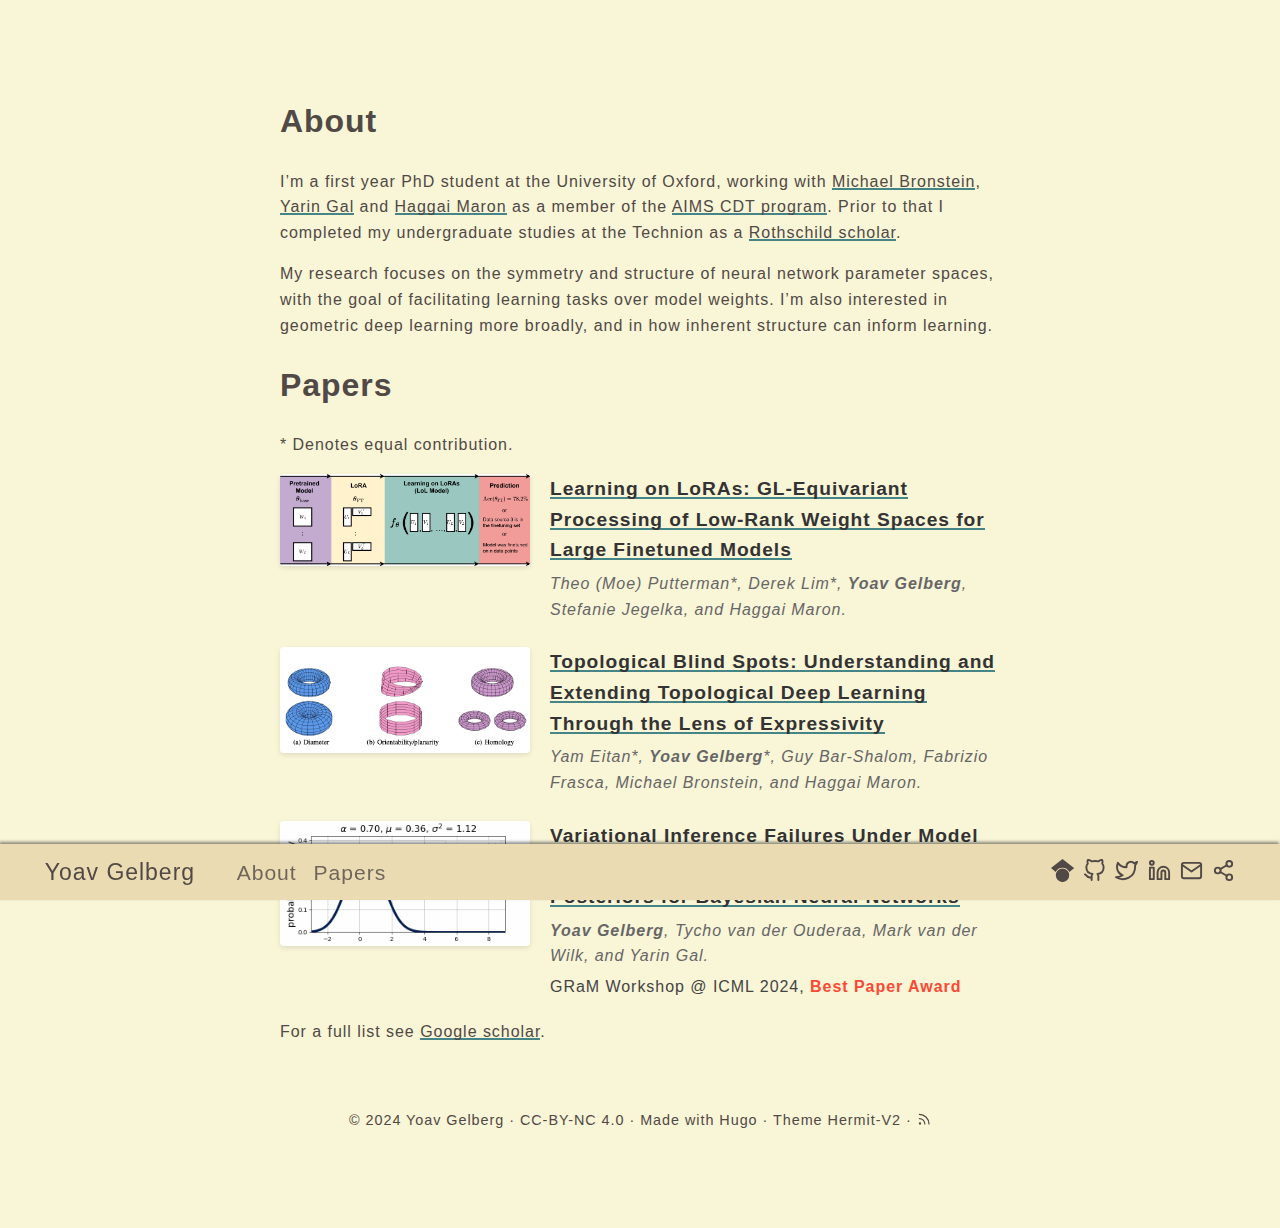
==== commit 0707aa20: "Color change and new portrait" ====
--- a/about/index.html
+++ b/about/index.html
@@ -32,7 +32,7 @@
   <meta name="twitter:description" content=" I’m a first year PhD student at the University of Oxford, working with Michael Bronstein, Yarin Gal and Haggai Maron as a member of the AIMS CDT program. Prior to that I completed my undergraduate studies at the Technion as a Rothschild scholar.
 My research focuses on the symmetry and structure of neural network parameter spaces, with the goal of facilitating learning tasks over model weights. I’m also interested in geometric deep learning more broadly, and in how inherent structure can inform learning.">
 <title>About</title>
-<link rel="stylesheet dns-prefetch preconnect preload prefetch" as="style" href="https://yoavgelberg.github.io/css/style.min.03580a4919d045c3e4eaa6b0ececd1277ee790c08c5be1ddc836072e6e9f1c75.css" integrity="sha256-A1gKSRnQRcPk6qaw7OzRJ37nkMCMW+HdyDYHLm6fHHU=" crossorigin="anonymous">
+<link rel="stylesheet dns-prefetch preconnect preload prefetch" as="style" href="https://yoavgelberg.github.io/css/style.min.22b3d4a1db67e2dbc379464c80bf264ee24cd5b9648ea333ba0a9af58f60e6d6.css" integrity="sha256-IrPUodtn4tvDeUZMgL8mTuJM1blkjqMzugqa9Y9g5tY=" crossorigin="anonymous">
 	</head>
 <body id="page">
 	<header id="site-header">
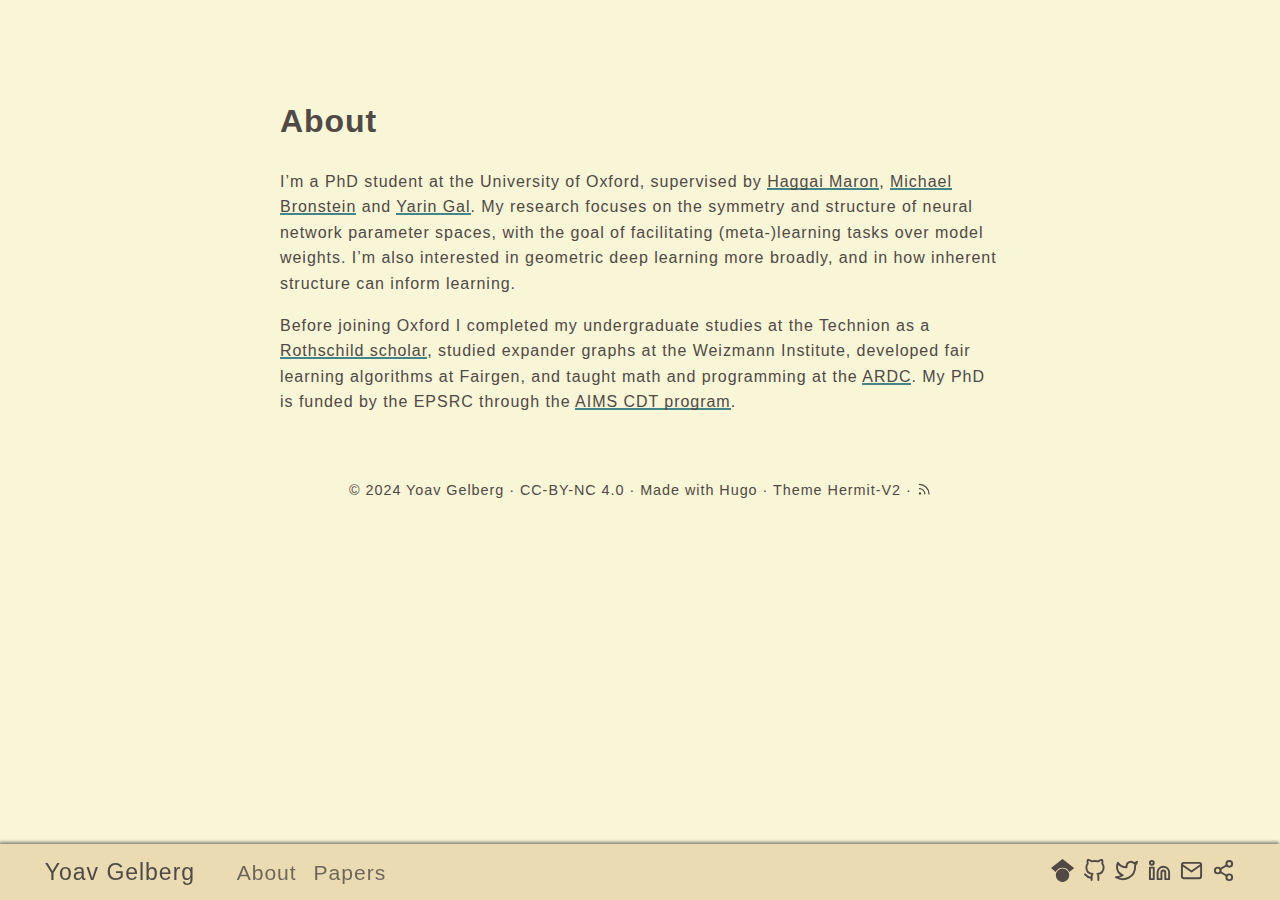
==== commit a3e49bbb: "Split about" ====
--- a/about/index.html
+++ b/about/index.html
@@ -13,15 +13,15 @@
 <meta name="author" content="Yoav Gelberg">
 
   <meta itemprop="name" content="About">
-  <meta itemprop="description" content=" I’m a first year PhD student at the University of Oxford, working with Michael Bronstein, Yarin Gal and Haggai Maron as a member of the AIMS CDT program. Prior to that I completed my undergraduate studies at the Technion as a Rothschild scholar.
-My research focuses on the symmetry and structure of neural network parameter spaces, with the goal of facilitating learning tasks over model weights. I’m also interested in geometric deep learning more broadly, and in how inherent structure can inform learning.">
+  <meta itemprop="description" content=" I’m a PhD student at the University of Oxford, supervised by Haggai Maron, Michael Bronstein and Yarin Gal. My research focuses on the symmetry and structure of neural network parameter spaces, with the goal of facilitating (meta-)learning tasks over model weights. I’m also interested in geometric deep learning more broadly, and in how inherent structure can inform learning.
+Before joining Oxford I completed my undergraduate studies at the Technion as a Rothschild scholar, studied expander graphs at the Weizmann Institute, developed fair learning algorithms at Fairgen, and taught math and programming at the ARDC. My PhD is funded by the EPSRC through the AIMS CDT program.">
   <meta itemprop="datePublished" content="2024-10-09T18:32:16+02:00">
   <meta itemprop="dateModified" content="2024-10-09T18:32:16+02:00">
-  <meta itemprop="wordCount" content="181"><meta property="og:url" content="https://yoavgelberg.github.io/about/">
+  <meta itemprop="wordCount" content="106"><meta property="og:url" content="https://yoavgelberg.github.io/about/">
   <meta property="og:site_name" content="Yoav Gelberg">
   <meta property="og:title" content="About">
-  <meta property="og:description" content=" I’m a first year PhD student at the University of Oxford, working with Michael Bronstein, Yarin Gal and Haggai Maron as a member of the AIMS CDT program. Prior to that I completed my undergraduate studies at the Technion as a Rothschild scholar.
-My research focuses on the symmetry and structure of neural network parameter spaces, with the goal of facilitating learning tasks over model weights. I’m also interested in geometric deep learning more broadly, and in how inherent structure can inform learning.">
+  <meta property="og:description" content=" I’m a PhD student at the University of Oxford, supervised by Haggai Maron, Michael Bronstein and Yarin Gal. My research focuses on the symmetry and structure of neural network parameter spaces, with the goal of facilitating (meta-)learning tasks over model weights. I’m also interested in geometric deep learning more broadly, and in how inherent structure can inform learning.
+Before joining Oxford I completed my undergraduate studies at the Technion as a Rothschild scholar, studied expander graphs at the Weizmann Institute, developed fair learning algorithms at Fairgen, and taught math and programming at the ARDC. My PhD is funded by the EPSRC through the AIMS CDT program.">
   <meta property="og:locale" content="en_us">
   <meta property="og:type" content="article">
     <meta property="article:published_time" content="2024-10-09T18:32:16+02:00">
@@ -29,8 +29,8 @@
 
   <meta name="twitter:card" content="summary">
   <meta name="twitter:title" content="About">
-  <meta name="twitter:description" content=" I’m a first year PhD student at the University of Oxford, working with Michael Bronstein, Yarin Gal and Haggai Maron as a member of the AIMS CDT program. Prior to that I completed my undergraduate studies at the Technion as a Rothschild scholar.
-My research focuses on the symmetry and structure of neural network parameter spaces, with the goal of facilitating learning tasks over model weights. I’m also interested in geometric deep learning more broadly, and in how inherent structure can inform learning.">
+  <meta name="twitter:description" content=" I’m a PhD student at the University of Oxford, supervised by Haggai Maron, Michael Bronstein and Yarin Gal. My research focuses on the symmetry and structure of neural network parameter spaces, with the goal of facilitating (meta-)learning tasks over model weights. I’m also interested in geometric deep learning more broadly, and in how inherent structure can inform learning.
+Before joining Oxford I completed my undergraduate studies at the Technion as a Rothschild scholar, studied expander graphs at the Weizmann Institute, developed fair learning algorithms at Fairgen, and taught math and programming at the ARDC. My PhD is funded by the EPSRC through the AIMS CDT program.">
 <title>About</title>
 <link rel="stylesheet dns-prefetch preconnect preload prefetch" as="style" href="https://yoavgelberg.github.io/css/style.min.22b3d4a1db67e2dbc379464c80bf264ee24cd5b9648ea333ba0a9af58f60e6d6.css" integrity="sha256-IrPUodtn4tvDeUZMgL8mTuJM1blkjqMzugqa9Y9g5tY=" crossorigin="anonymous">
 	</head>
@@ -138,74 +138,8 @@
 		<h1>About</h1>
 		<div class="content">
 			<!-- raw HTML omitted -->
-<p>I&rsquo;m a first year PhD student at the University of Oxford, working with <a href="https://www.cs.ox.ac.uk/people/michael.bronstein/">Michael Bronstein</a>, <a href="https://www.cs.ox.ac.uk/people/yarin.gal/website/">Yarin Gal</a> and <a href="https://haggaim.github.io/">Haggai Maron</a> as a member of the <a href="https://aims.robots.ox.ac.uk/">AIMS CDT program</a>. Prior to that I completed my undergraduate studies at the Technion as a <a href="https://excellence.technion.ac.il/en/about-the-program/">Rothschild scholar</a>.</p>
-<p>My research focuses on the symmetry and structure of neural network parameter spaces, with the goal of facilitating learning tasks over model weights. I’m also interested in geometric deep learning more broadly, and in how inherent structure can inform learning.</p>
-<h1 id="papers">Papers<a href="#papers" class="anchor" aria-hidden="true"><svg xmlns="http://www.w3.org/2000/svg" viewBox="0 0 24 24" fill="none" stroke="currentColor" stroke-width="2" stroke-linecap="round" stroke-linejoin="round"><path d="M15 7h3a5 5 0 0 1 5 5 5 5 0 0 1-5 5h-3m-6 0H6a5 5 0 0 1-5-5 5 5 0 0 1 5-5h3"></path><line x1="8" y1="12" x2="16" y2="12"></line></svg></a></h1>
-<p>* Denotes equal contribution.</p>
-
-<div
-    style="display: flex; align-items: flex-start; justify-content: flex-start; margin-bottom: 20px; max-width: 800px; margin-left: auto; margin-right: auto;">
-    <div style="flex-shrink: 0; margin-right: 20px; width: 250px;">
-        
-        
-        <img src="/images/lol.png" alt="Learning on LoRAs: GL-Equivariant Processing of Low-Rank Weight Spaces for Large Finetuned Models"
-            style="width: 100%; box-shadow: 0 2px 5px rgba(0,0,0,0.1);">
-    </div>
-    <div style="flex: 1;">
-        <h3 style="margin: 0; font-size: 1.2em;">
-            
-            <a href="https://arxiv.org/abs/2410.04207" target="_blank" rel="noopener noreferrer"
-                style="text-decoration: none; color: #333;">Learning on LoRAs: GL-Equivariant Processing of Low-Rank Weight Spaces for Large Finetuned Models</a>
-        </h3>
-        <p style="margin: 5px 0 0; font-style: italic; color: #666;">Theo (Moe) Putterman*, Derek Lim*, <strong>Yoav Gelberg</strong>, Stefanie Jegelka, and Haggai Maron.</p>
-        <p style="margin: 5px 0 0; color: #444;"></p>
-    </div>
-</div>
-
-<div
-    style="display: flex; align-items: flex-start; justify-content: flex-start; margin-bottom: 20px; max-width: 800px; margin-left: auto; margin-right: auto;">
-    <div style="flex-shrink: 0; margin-right: 20px; width: 250px;">
-        
-        
-        <img src="/images/topological_blindspots.png" alt="Topological Blind Spots: Understanding and Extending Topological Deep Learning Through the Lens of Expressivity"
-            style="width: 100%; box-shadow: 0 2px 5px rgba(0,0,0,0.1);">
-    </div>
-    <div style="flex: 1;">
-        <h3 style="margin: 0; font-size: 1.2em;">
-            
-            <a href="https://arxiv.org/pdf/2408.05486" target="_blank" rel="noopener noreferrer"
-                style="text-decoration: none; color: #333;">Topological Blind Spots: Understanding and Extending Topological Deep Learning Through the Lens of Expressivity</a>
-        </h3>
-        <p style="margin: 5px 0 0; font-style: italic; color: #666;">Yam Eitan*, <strong>Yoav Gelberg</strong>*, Guy Bar-Shalom, Fabrizio Frasca, Michael Bronstein, and Haggai Maron.</p>
-        <p style="margin: 5px 0 0; color: #444;"></p>
-    </div>
-</div>
-
-<div
-    style="display: flex; align-items: flex-start; justify-content: flex-start; margin-bottom: 20px; max-width: 800px; margin-left: auto; margin-right: auto;">
-    <div style="flex-shrink: 0; margin-right: 20px; width: 250px;">
-        
-        
-        <img src="/images/optim.gif" alt="Variational Inference Failures Under Model Symmetries: Permutation Invariant Posteriors for Bayesian Neural Networks"
-            style="width: 100%; box-shadow: 0 2px 5px rgba(0,0,0,0.1);">
-    </div>
-    <div style="flex: 1;">
-        <h3 style="margin: 0; font-size: 1.2em;">
-            
-            <a href="https://arxiv.org/abs/2408.05496" target="_blank" rel="noopener noreferrer"
-                style="text-decoration: none; color: #333;">Variational Inference Failures Under Model Symmetries: Permutation Invariant Posteriors for Bayesian Neural Networks</a>
-        </h3>
-        <p style="margin: 5px 0 0; font-style: italic; color: #666;"><strong>Yoav Gelberg</strong>, Tycho van der Ouderaa, Mark van der Wilk, and  Yarin Gal.</p>
-        <p style="margin: 5px 0 0; color: #444;">GRaM Workshop @ ICML 2024, <span style="color: #fb4934; font-weight: bold;">Best Paper Award</span></p>
-    </div>
-</div>
-<p>For a full list see <a href="https://scholar.google.com/citations?user=FMbR_TkAAAAJ&amp;hl=en">Google scholar</a>.</p>
-<!-- raw HTML omitted -->
-<!-- raw HTML omitted -->
-<!-- raw HTML omitted -->
-<!-- raw HTML omitted -->
-<!-- raw HTML omitted -->
-<!-- raw HTML omitted -->
+<p>I&rsquo;m a PhD student at the University of Oxford, supervised by <a href="https://haggaim.github.io/">Haggai Maron</a>, <a href="https://www.cs.ox.ac.uk/people/michael.bronstein/">Michael Bronstein</a> and <a href="https://www.cs.ox.ac.uk/people/yarin.gal/website/">Yarin Gal</a>. My research focuses on the symmetry and structure of neural network parameter spaces, with the goal of facilitating (meta-)learning tasks over model weights. I’m also interested in geometric deep learning more broadly, and in how inherent structure can inform learning.</p>
+<p>Before joining Oxford I completed my undergraduate studies at the Technion as a <a href="https://excellence.technion.ac.il/en/about-the-program/">Rothschild scholar</a>, studied expander graphs at the Weizmann Institute, developed fair learning algorithms at Fairgen, and taught math and programming at the <a href="https://www.ardc-israel.org/">ARDC</a>. My PhD is funded by the EPSRC through the <a href="https://aims.robots.ox.ac.uk/">AIMS CDT program</a>.</p>
 
 		</div>
 		
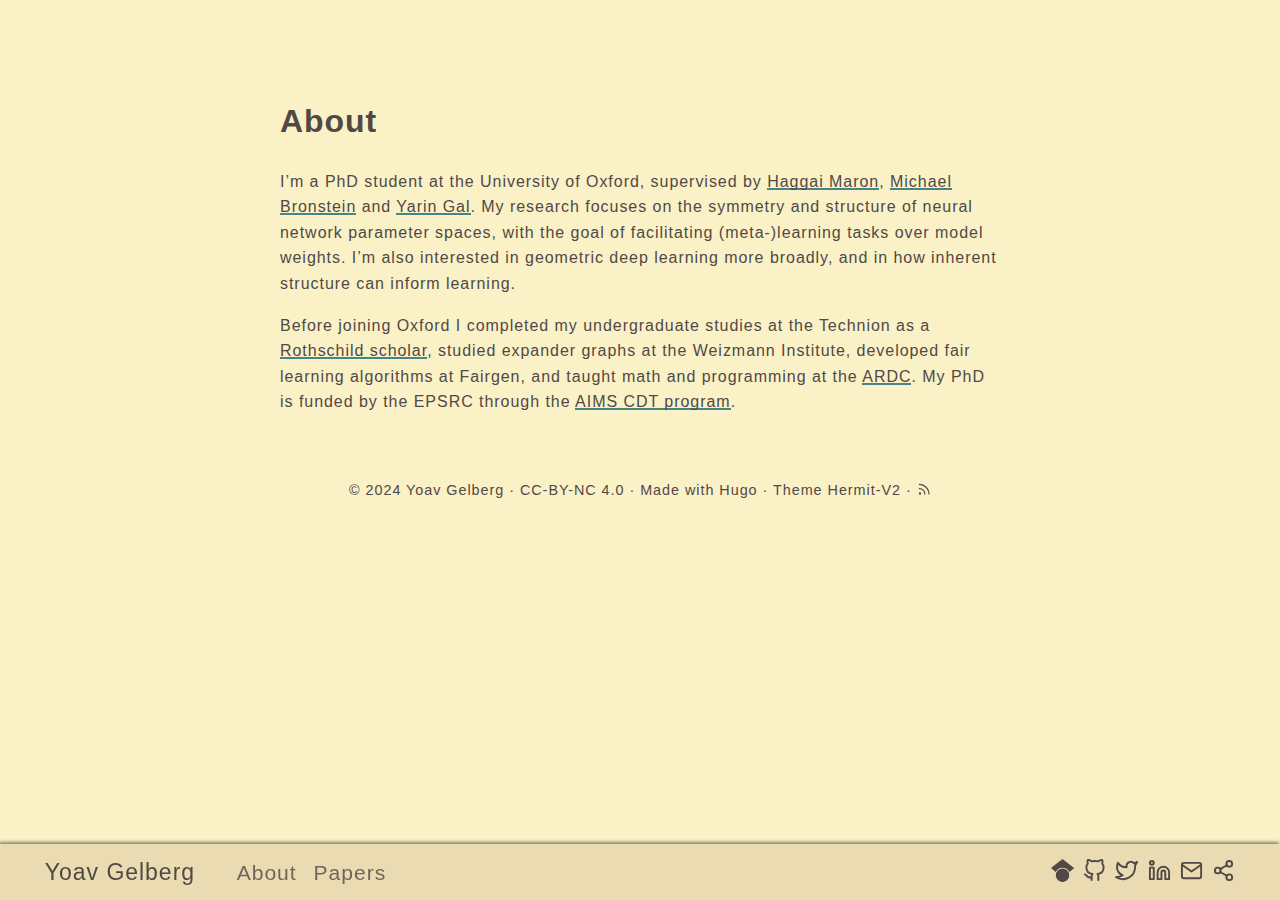
==== commit b0f9450e: "Changed color" ====
--- a/about/index.html
+++ b/about/index.html
@@ -32,7 +32,7 @@
   <meta name="twitter:description" content=" I’m a PhD student at the University of Oxford, supervised by Haggai Maron, Michael Bronstein and Yarin Gal. My research focuses on the symmetry and structure of neural network parameter spaces, with the goal of facilitating (meta-)learning tasks over model weights. I’m also interested in geometric deep learning more broadly, and in how inherent structure can inform learning.
 Before joining Oxford I completed my undergraduate studies at the Technion as a Rothschild scholar, studied expander graphs at the Weizmann Institute, developed fair learning algorithms at Fairgen, and taught math and programming at the ARDC. My PhD is funded by the EPSRC through the AIMS CDT program.">
 <title>About</title>
-<link rel="stylesheet dns-prefetch preconnect preload prefetch" as="style" href="https://yoavgelberg.github.io/css/style.min.22b3d4a1db67e2dbc379464c80bf264ee24cd5b9648ea333ba0a9af58f60e6d6.css" integrity="sha256-IrPUodtn4tvDeUZMgL8mTuJM1blkjqMzugqa9Y9g5tY=" crossorigin="anonymous">
+<link rel="stylesheet dns-prefetch preconnect preload prefetch" as="style" href="https://yoavgelberg.github.io/css/style.min.13e07953b220851b2722c97ad825d49bfd6139c636f1bb9ad78ed14d4586ace9.css" integrity="sha256-E+B5U7IghRsnIsl62CXUm/1hOcY28bua147RTUWGrOk=" crossorigin="anonymous">
 	</head>
 <body id="page">
 	<header id="site-header">
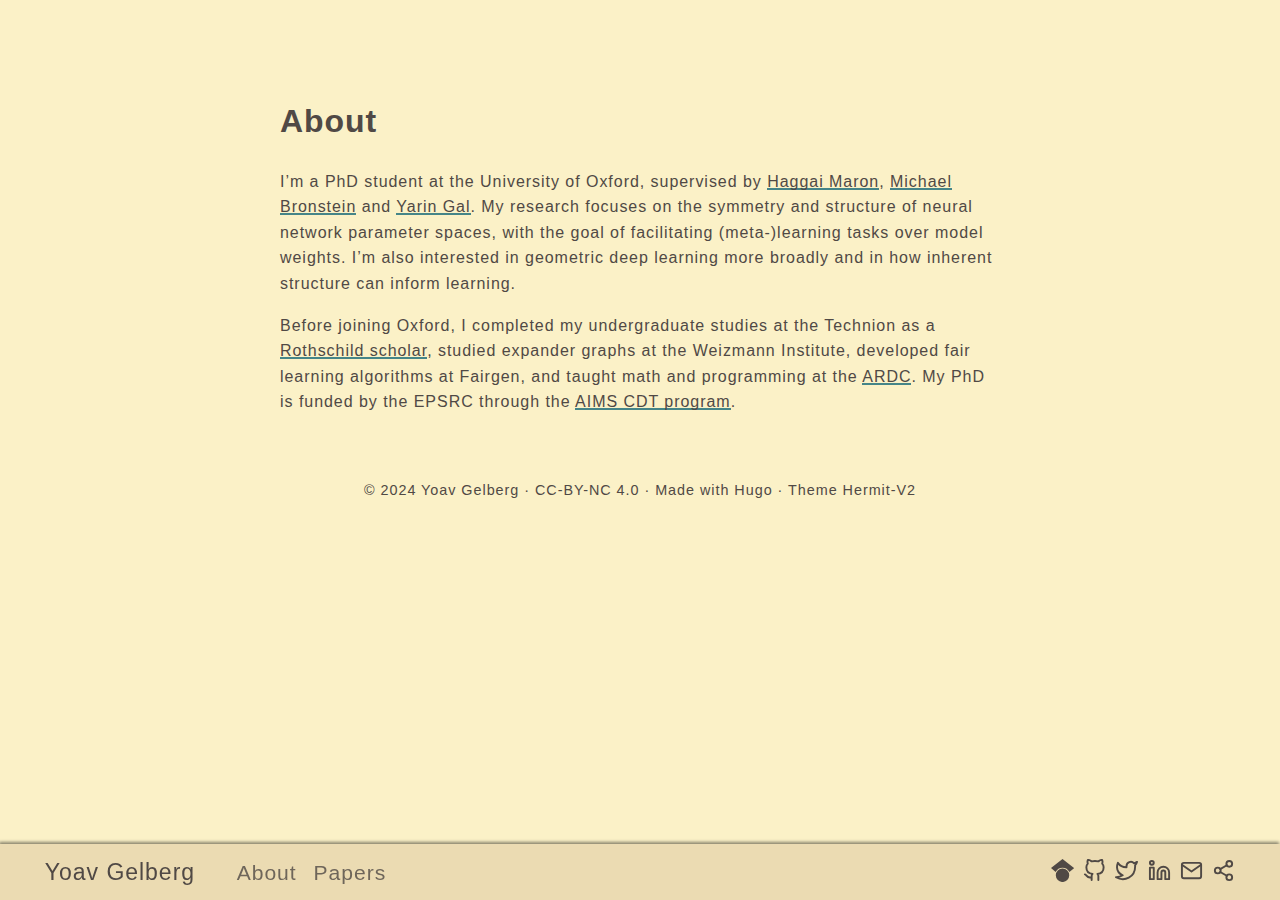
==== commit dfc33d48: "Comma edits" ====
--- a/about/index.html
+++ b/about/index.html
@@ -13,15 +13,15 @@
 <meta name="author" content="Yoav Gelberg">
 
   <meta itemprop="name" content="About">
-  <meta itemprop="description" content=" I’m a PhD student at the University of Oxford, supervised by Haggai Maron, Michael Bronstein and Yarin Gal. My research focuses on the symmetry and structure of neural network parameter spaces, with the goal of facilitating (meta-)learning tasks over model weights. I’m also interested in geometric deep learning more broadly, and in how inherent structure can inform learning.
-Before joining Oxford I completed my undergraduate studies at the Technion as a Rothschild scholar, studied expander graphs at the Weizmann Institute, developed fair learning algorithms at Fairgen, and taught math and programming at the ARDC. My PhD is funded by the EPSRC through the AIMS CDT program.">
+  <meta itemprop="description" content=" I’m a PhD student at the University of Oxford, supervised by Haggai Maron, Michael Bronstein and Yarin Gal. My research focuses on the symmetry and structure of neural network parameter spaces, with the goal of facilitating (meta-)learning tasks over model weights. I’m also interested in geometric deep learning more broadly and in how inherent structure can inform learning.
+Before joining Oxford, I completed my undergraduate studies at the Technion as a Rothschild scholar, studied expander graphs at the Weizmann Institute, developed fair learning algorithms at Fairgen, and taught math and programming at the ARDC. My PhD is funded by the EPSRC through the AIMS CDT program.">
   <meta itemprop="datePublished" content="2024-10-09T18:32:16+02:00">
   <meta itemprop="dateModified" content="2024-10-09T18:32:16+02:00">
   <meta itemprop="wordCount" content="106"><meta property="og:url" content="https://yoavgelberg.github.io/about/">
   <meta property="og:site_name" content="Yoav Gelberg">
   <meta property="og:title" content="About">
-  <meta property="og:description" content=" I’m a PhD student at the University of Oxford, supervised by Haggai Maron, Michael Bronstein and Yarin Gal. My research focuses on the symmetry and structure of neural network parameter spaces, with the goal of facilitating (meta-)learning tasks over model weights. I’m also interested in geometric deep learning more broadly, and in how inherent structure can inform learning.
-Before joining Oxford I completed my undergraduate studies at the Technion as a Rothschild scholar, studied expander graphs at the Weizmann Institute, developed fair learning algorithms at Fairgen, and taught math and programming at the ARDC. My PhD is funded by the EPSRC through the AIMS CDT program.">
+  <meta property="og:description" content=" I’m a PhD student at the University of Oxford, supervised by Haggai Maron, Michael Bronstein and Yarin Gal. My research focuses on the symmetry and structure of neural network parameter spaces, with the goal of facilitating (meta-)learning tasks over model weights. I’m also interested in geometric deep learning more broadly and in how inherent structure can inform learning.
+Before joining Oxford, I completed my undergraduate studies at the Technion as a Rothschild scholar, studied expander graphs at the Weizmann Institute, developed fair learning algorithms at Fairgen, and taught math and programming at the ARDC. My PhD is funded by the EPSRC through the AIMS CDT program.">
   <meta property="og:locale" content="en_us">
   <meta property="og:type" content="article">
     <meta property="article:published_time" content="2024-10-09T18:32:16+02:00">
@@ -29,8 +29,8 @@
 
   <meta name="twitter:card" content="summary">
   <meta name="twitter:title" content="About">
-  <meta name="twitter:description" content=" I’m a PhD student at the University of Oxford, supervised by Haggai Maron, Michael Bronstein and Yarin Gal. My research focuses on the symmetry and structure of neural network parameter spaces, with the goal of facilitating (meta-)learning tasks over model weights. I’m also interested in geometric deep learning more broadly, and in how inherent structure can inform learning.
-Before joining Oxford I completed my undergraduate studies at the Technion as a Rothschild scholar, studied expander graphs at the Weizmann Institute, developed fair learning algorithms at Fairgen, and taught math and programming at the ARDC. My PhD is funded by the EPSRC through the AIMS CDT program.">
+  <meta name="twitter:description" content=" I’m a PhD student at the University of Oxford, supervised by Haggai Maron, Michael Bronstein and Yarin Gal. My research focuses on the symmetry and structure of neural network parameter spaces, with the goal of facilitating (meta-)learning tasks over model weights. I’m also interested in geometric deep learning more broadly and in how inherent structure can inform learning.
+Before joining Oxford, I completed my undergraduate studies at the Technion as a Rothschild scholar, studied expander graphs at the Weizmann Institute, developed fair learning algorithms at Fairgen, and taught math and programming at the ARDC. My PhD is funded by the EPSRC through the AIMS CDT program.">
 <title>About</title>
 <link rel="stylesheet dns-prefetch preconnect preload prefetch" as="style" href="https://yoavgelberg.github.io/css/style.min.13e07953b220851b2722c97ad825d49bfd6139c636f1bb9ad78ed14d4586ace9.css" integrity="sha256-E+B5U7IghRsnIsl62CXUm/1hOcY28bua147RTUWGrOk=" crossorigin="anonymous">
 	</head>
@@ -138,8 +138,8 @@
 		<h1>About</h1>
 		<div class="content">
 			<!-- raw HTML omitted -->
-<p>I&rsquo;m a PhD student at the University of Oxford, supervised by <a href="https://haggaim.github.io/">Haggai Maron</a>, <a href="https://www.cs.ox.ac.uk/people/michael.bronstein/">Michael Bronstein</a> and <a href="https://www.cs.ox.ac.uk/people/yarin.gal/website/">Yarin Gal</a>. My research focuses on the symmetry and structure of neural network parameter spaces, with the goal of facilitating (meta-)learning tasks over model weights. I’m also interested in geometric deep learning more broadly, and in how inherent structure can inform learning.</p>
-<p>Before joining Oxford I completed my undergraduate studies at the Technion as a <a href="https://excellence.technion.ac.il/en/about-the-program/">Rothschild scholar</a>, studied expander graphs at the Weizmann Institute, developed fair learning algorithms at Fairgen, and taught math and programming at the <a href="https://www.ardc-israel.org/">ARDC</a>. My PhD is funded by the EPSRC through the <a href="https://aims.robots.ox.ac.uk/">AIMS CDT program</a>.</p>
+<p>I&rsquo;m a PhD student at the University of Oxford, supervised by <a href="https://haggaim.github.io/">Haggai Maron</a>, <a href="https://www.cs.ox.ac.uk/people/michael.bronstein/">Michael Bronstein</a> and <a href="https://www.cs.ox.ac.uk/people/yarin.gal/website/">Yarin Gal</a>. My research focuses on the symmetry and structure of neural network parameter spaces, with the goal of facilitating (meta-)learning tasks over model weights. I’m also interested in geometric deep learning more broadly and in how inherent structure can inform learning.</p>
+<p>Before joining Oxford, I completed my undergraduate studies at the Technion as a <a href="https://excellence.technion.ac.il/en/about-the-program/">Rothschild scholar</a>, studied expander graphs at the Weizmann Institute, developed fair learning algorithms at Fairgen, and taught math and programming at the <a href="https://www.ardc-israel.org/">ARDC</a>. My PhD is funded by the EPSRC through the <a href="https://aims.robots.ox.ac.uk/">AIMS CDT program</a>.</p>
 
 		</div>
 		
@@ -149,13 +149,7 @@
 	<p>
 		&copy; 2024 <a href="https://yoavgelberg.github.io/">Yoav Gelberg</a>
 		&#183; CC-BY-NC 4.0 &#183; Made with <a href="https://gohugo.io/" target="_blank" rel="noopener">Hugo</a>
-			&#183; Theme <a href="https://github.com/1bl4z3r/hermit-V2" target="_blank" rel="noopener">Hermit-V2</a>
-		&#183; <a href="https://yoavgelberg.github.io/posts/index.xml" target="_blank" title="rss"><svg xmlns="http://www.w3.org/2000/svg" width="24" height="24" viewBox="0 0 24 24" fill="none" stroke="currentColor"
-   stroke-width="2" stroke-linecap="round" stroke-linejoin="round" class="feather feather-rss">
-   <path d="M4 11a9 9 0 0 1 9 9"></path>
-   <path d="M4 4a16 16 0 0 1 16 16"></path>
-   <circle cx="5" cy="19" r="1"></circle>
-</svg></a></p>
+			&#183; Theme <a href="https://github.com/1bl4z3r/hermit-V2" target="_blank" rel="noopener">Hermit-V2</a></p>
 
 </footer>
 <script async src="https://yoavgelberg.github.io/js/bundle.min.c7c384e4d29d192bbac6811ae4660bb01767194a5bea56baca77e8260f93ea16.js" integrity="sha256-x8OE5NKdGSu6xoEa5GYLsBdnGUpb6la6ynfoJg+T6hY=" crossorigin="anonymous"></script><script async src="https://yoavgelberg.github.io/js/link-share.min.24409a4f6e5537d70ffc55ec8f9192208d718678cb8638585342423020b37f39.js" integrity="sha256-JECaT25VN9cP/FXsj5GSII1xhnjLhjhYU0JCMCCzfzk=" crossorigin="anonymous"></script>
